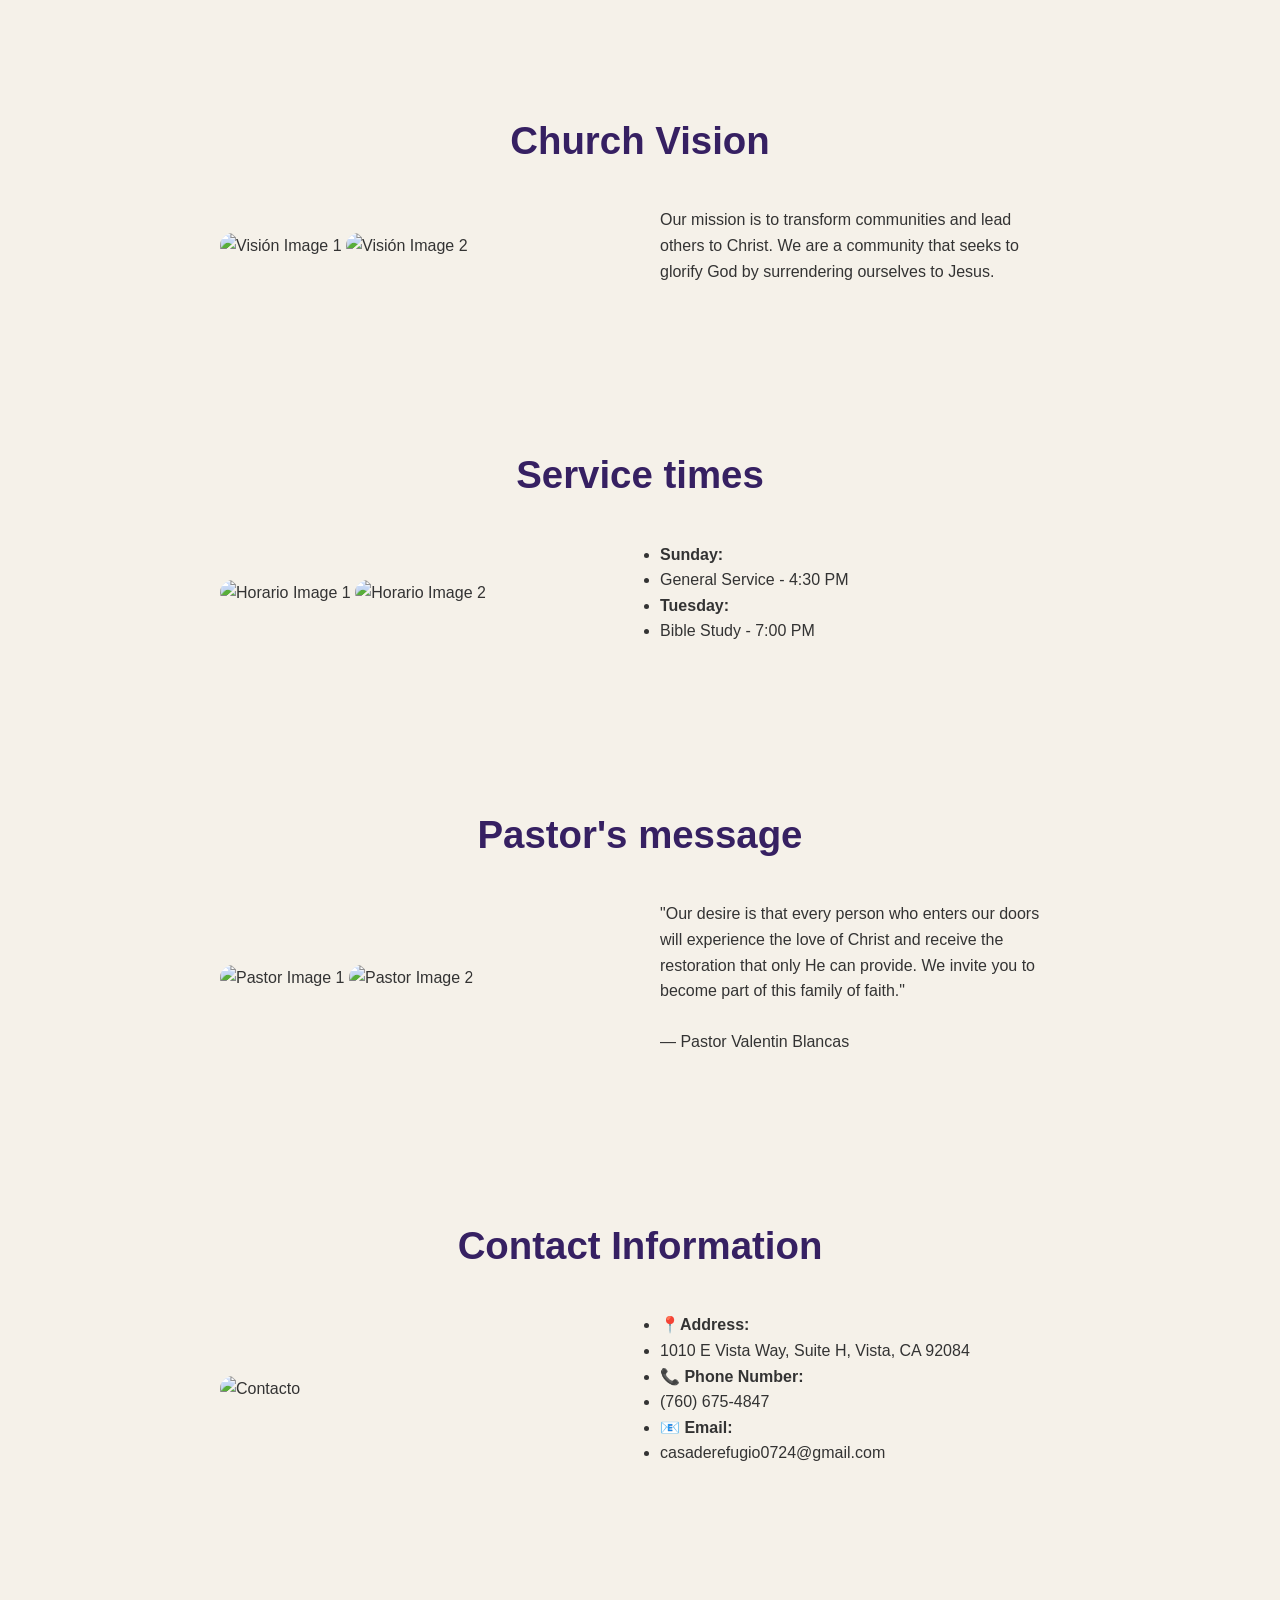
==== english1.html @ 4ed1f0a4 "Add files via upload" ====
<!DOCTYPE html>
<html lang="es">
<head>
  <meta charset="UTF-8" />
  <meta name="viewport" content="width=device-width, initial-scale=1" />
  <title>Galería – IDJ Casa de Refugio</title>
  <link rel="stylesheet" href="style.css">
  <link href="https://cdn.jsdelivr.net/npm/aos@2.3.4/dist/aos.css" rel="stylesheet" />
</head>

<script src="https://cdn.jsdelivr.net/npm/aos@2.3.4/dist/aos.js"></script>
<script>
  AOS.init({
    duration: 900,
    easing: 'ease-in-out',
    once: true,
    mirror: false
  });
</script>

<body>

<div id="headeren"></div>


<main>
  <section data-aos="fade-up" data-aos-delay="100">
    <h2 id="vision-title">Church Vision</h2>
    <div class="split">
      <div class="image-column">
        <img src="https://i.postimg.cc/1XV1PPK2/IMG-2987.jpg" alt="Visión Image 1" />
        <img src="https://i.postimg.cc/d1thD9jK/IMG-3439.jpg" alt="Visión Image 2" />
      </div>
      <div class="text-column">
        <p id="vision-text">Our mission is to transform communities and lead others to Christ. We are a community that seeks to glorify God by surrendering ourselves to Jesus.</p>
      </div>
    </div>
  </section>

  <section data-aos="fade-up" data-aos-delay="200" class="reverse">
    <h2 id="schedule-title">Service times</h2>
    <div class="split">
      <div class="image-column">
        <img src="https://i.postimg.cc/CKvcRcpG/IMG-2541.jpg" alt="Horario Image 1" />
        <img src="https://i.postimg.cc/LsSYFSq5/IMG-3734.jpg" alt="Horario Image 2" />
      </div>
      <div class="text-column">
        <ul id="schedule-list">
          <li><strong>Sunday:</strong></li>
          <li>General Service - 4:30 PM</li>
          <li><strong>Tuesday:</strong></li> 
          <li>Bible Study - 7:00 PM</li>
        </ul>
      </div>
    </div>
  </section>

  <section data-aos="fade-up" data-aos-delay="300">
    <h2 id="pastor-message-title">Pastor's message</h2>
    <div class="split">
      <div class="image-column">
        <img src="https://i.postimg.cc/hPJ79pWD/IMG-3863.jpg" alt="Pastor Image 1" />
        <img src="https://i.postimg.cc/FKxf96cZ/IMG-3716.jpg" alt="Pastor Image 2" />
      </div>
      <div class="text-column">
        <p id="pastor-message-text">"Our desire is that every person who enters our doors will experience the love of Christ and receive the restoration that only He can provide. We invite you to become part of this family of faith."<br /><br /> — Pastor Valentin Blancas</p>
      </div>
    </div>
  </section>

  <section data-aos="fade-up" data-aos-delay="400" class="reverse">
    <h2 id="contact-title">Contact Information</h2>
    <div class="split">
      <div class="image-column">
        <img src="https://i.postimg.cc/MTnXwpY7/IMG-3216.jpg" alt="Contacto" />
      </div>
      <div class="text-column">
        <ul id="contact-list">
          <li><strong>📍Address:</strong></li>
          <li>1010 E Vista Way, Suite H, Vista, CA 92084</li>
          <li><strong>📞 Phone Number:</strong></li>
          <li>(760) 675-4847</li>
          <li><strong>📧 Email:</strong></li> 
          <li>casaderefugio0724@gmail.com</li>
        </ul>
      </div>
    </div>
    <iframe
      src="https://www.google.com/maps/embed?pb=!1m18!1m12!1m3!1d6676.096880989939!2d-117
      .2319339254702!3d33.212826273484524!2m3!1f0!2f0!3f0!3m2!1i1024!2i768!4f13.
      1!3m3!1m2!1s0x80dc768ef7f9b06d%3A0xd829d2dce19a35a7!2s1010%20E%20Vista%20Way%2C%20Vista%2C%20CA%2092084!5e0!3m2!1sen!2sus!4v1759000448312!5m2!1sen!2sus"
      loading="lazy"
      allowfullscreen
      referrerpolicy="no-referrer-when-downgrade"
    ></iframe>
  </section>
</main>

<div id="footeren"></div>

  

<script src="script.js"></script>
</body>

</html>
---- style.css ----
* {
  box-sizing: border-box;
}

/* Reset and base */
* {
  box-sizing: border-box;
  margin: 0;
  padding: 0;
}

body {
  font-family: 'Segoe UI', Tahoma, Geneva, Verdana, sans-serif;
  background: #F5F1E9;
  color: #333;
  line-height: 1.6;
  min-height: 100vh;
  display: flex;
  flex-direction: column;
  justify-content: space-between;
}

a {
  color: inherit;
  text-decoration: none;
}

/* NAVIGATION */
nav {
  background: #4B3B2B;
  padding: 5px 30px;
  display: flex;
  align-items: center;
  justify-content: space-between;
  position: sticky;
  top: 0;
  z-index: 100;
  box-shadow: 0 3px 5px rgba(0, 0, 0, 0.1);
}

nav img {
  height: 70px;
  user-select: none;
}

.nav-right {
  display: flex;
  align-items: center;
  gap: 15px;
}

.live-btn {
  background-color: #e03e3e;
  color: white;
  font-weight: 600;
  font-size: 16px;
  border: none;
  border-radius: 6px;
  padding: 12px 20px;
  cursor: pointer;
  transition: background-color 0.3s ease;
  user-select: none;
  margin-left: 20px;
}

.live-btn:hover {
  background-color: #b82b2b;
}

/* Dropdown Menu */
.dropdown {
  position: relative;
}

.dropbtn {
  background-color: #4B3B2B;
  color: white;
  padding: 20px 30px;
  font-size: 20px;
  border: none;
  cursor: pointer;
  font-weight: bold;
  border-radius: 8px;
  transition: background-color 0.3s ease;
}

.dropbtn:hover {
  background-color: #4B3B2B;
}

.dropdown-content {
  max-height: 0;
  opacity: 0;
  overflow: hidden;
  pointer-events: none;
  transition: max-height 0.4s ease, opacity 0.4s ease;
  background-color: #4B3B2B;
  position: absolute;
  right: 0;
  top: 40px;
  min-width: 240px;
  border-radius: 5px;
  z-index: 1000;
}

.dropdown-content.show {
  max-height: 500px;
  opacity: 1;
  pointer-events: auto;
}

.dropdown-content a,
.dropdown-content .lang-btn {
  color: white;
  padding: 14px 20px;
  display: block;
  background: none;
  text-align: left;
  border: none;
  font-size: 16px;
  cursor: pointer;
}

.dropdown-content a:hover,
.dropdown-content .lang-btn:hover {
  background-color: #4B3B2B;
}

/* HEADER */
header {
  background: url('https://i.postimg.cc/JhPBMXVL/IMG-2586.jpg') center center / cover no-repeat;
  color: white;
  text-align: center;
  padding: 60px 40px;
  position: relative;
}

header::before {
  content: "";
  position: absolute;
  top: 0;
  left: 0;
  width: 100%;
  height: 100%;
  background-color: rgba(0, 0, 0, 0.5);
  z-index: 0;
}

header h1,
header p {
  position: relative;
  z-index: 1;
}

/* MAIN */
main {
  max-width: 900px;
  margin: 60px auto 80px;
  width: 90%;
}

section {
  padding: 50px 30px;
  margin-bottom: 60px;
  overflow: visible;
}

h2 {
  font-weight: 600;
  font-size: 2.4rem;
  margin-bottom: 36px;
  color: #362062;
  text-align: center;
}

/* Split layout */
.split {
  display: flex;
  gap: 40px;
  align-items: center;
  flex-wrap: wrap;
  justify-content: center;
}

.split.reverse {
  flex-direction: row-reverse;
}

.image-column,
.text-column {
  flex: 1 1 280px;
  min-width: 280px;
}

.image-column img {
  width: 100%;
  border-radius: 16px;
  transition: transform 0.3s ease;
}

.image-column img:hover {
  transform: scale(1.04) translateY(-6px);
  box-shadow: 0 14px 30px rgba(0, 0, 0, 0.15);
  z-index: 10;
}

/* CONTACT IFRAME */
iframe {
  border-radius: 12px;
  border: none;
  width: 100%;
  height: 300px;
}

.section {
  max-width: 1200px;
  margin: auto;
  padding: 40px 20px;
  text-align: center;
}

/* FOOTER */
footer {
  background: #4B3B2B;
  color: white;
  text-align: center;
  padding: 40px 20px;
  font-size: 14px;
}

footer p {
  margin-bottom: 16px;
}

footer a {
  color: white;
  text-decoration: underline;
  margin: 0 10px;
  font-weight: 500;
}

.social-icons a {
  display: inline-block;
  margin: 0 12px;
  filter: invert(1);
  transition: filter 0.3s ease;
}

.social-icons a:hover {
  filter: invert(0.7) sepia(0.3);
}

.social-icons img {
  width: 28px;
  height: 28px;
}

/* Responsive nav dropdown for mobile */
@media (max-width: 760px) {
  nav {
    padding: 15px 20px;
  }

  .nav-right {
    gap: 10px;
  }

  .dropbtn {
    padding: 10px 18px;
    font-size: 16px;
  }

  .dropdown-content {
    min-width: 180px;
  }

  main {
    margin: 40px auto 60px;
    width: 95%;
  }

  .split {
    flex-direction: column !important;
  }
}

/* Popup styles */
    #popupOverlay {
      display: none; /* Hidden by default */
      position: fixed;
      top: 0; left: 0;
      width: 100vw;
      height: 100vh;
      background-color: rgba(0,0,0,0.6);
      z-index: 1100;
      justify-content: center;
      align-items: center;
    }

    #popupContent {
      position: relative;
      background: white;
      border-radius: 12px;
      max-width: 90vw;
      max-height: 90vh;
      box-shadow: 0 8px 20px rgba(0,0,0,0.5);
      overflow: hidden;
    }

    #popupContent img {
      display: block;
      max-width: 100%;
      max-height: 80vh;
      border-radius: 12px;
      user-select: none;
    }

    #popupCloseBtn {
      position: absolute;
      top: 8px;
      right: 12px;
      font-size: 28px;
      font-weight: bold;
      color: #333;
      cursor: pointer;
      background: transparent;
      border: none;
      user-select: none;
      line-height: 1;
    }

    #popupCloseBtn:hover {
      color: #e03e3e;
    }

    /* MOBILE-FRIENDLY IMAGES & LAYOUT FIX */
@media (max-width: 768px) {
  .image-column img {
    width: 100%;
    height: auto;
    max-width: 100%;
    display: block;
    margin: 0 auto;
  }

  .split {
    flex-direction: column !important;
    gap: 20px;
  }

  header {
    padding: 40px 20px;
    background-position: center top;
  }

  section {
    padding: 30px 15px;
  }

  h2 {
    font-size: 1.8rem;
  }
}



/* Ensure full-page elements don't cause overflow */
* {
  box-sizing: border-box;
}

body {
  margin: 0;
  padding: 0;
  overflow-x: hidden;
  font-family: sans-serif;
}

/* Make sure the section fits on small screens */
.section {
  padding: 1rem;
  max-width: 100%;
}

/* Header styles */
header {
  text-align: center;
  padding: 1rem;
  background-color: #f0f0f0;
}

header h1 {
  font-size: 1.5rem;
  margin: 0;
}


/* Responsive image styles */
.gallery img {
  width: 100%;
  height: auto;
  border-radius: 6px;
  display: block;
  object-fit: cover;
}

.event-gallery {
  display: grid;
  grid-template-columns: repeat(auto-fit, minmax(120px, 1fr));
  gap: 10px;
  max-width: 100%;
  padding: 0;
  margin: 0 auto;
}

.event-gallery img {
  width: 100%;
  height: auto;
  border-radius: 6px;
  display: block;
  object-fit: cover;
}


/* Lightbox container */
.lightbox {
  display: none;
  position: fixed;
  z-index: 999;
  top: 0; left: 0;
  width: 100%;
  height: 100%;
  background-color: rgba(0,0,0,0.8);
  justify-content: center;
  align-items: center;
}

/* The full-size image */
.lightbox-img {
  max-width: 90%;
  max-height: 90%;
  border-radius: 10px;
  box-shadow: 0 0 10px #fff;
}

/* Close button */
.lightbox-close {
  position: absolute;
  top: 20px;
  right: 30px;
  font-size: 2rem;
  color: white;
  cursor: pointer;
  z-index: 1000;
}

.gallery {
  display: grid;
  grid-template-columns: repeat(auto-fit, minmax(250px, 1fr));
  gap: 20px;
  max-width: 1200px;
  margin: 0 auto;
  padding: 20px;
}
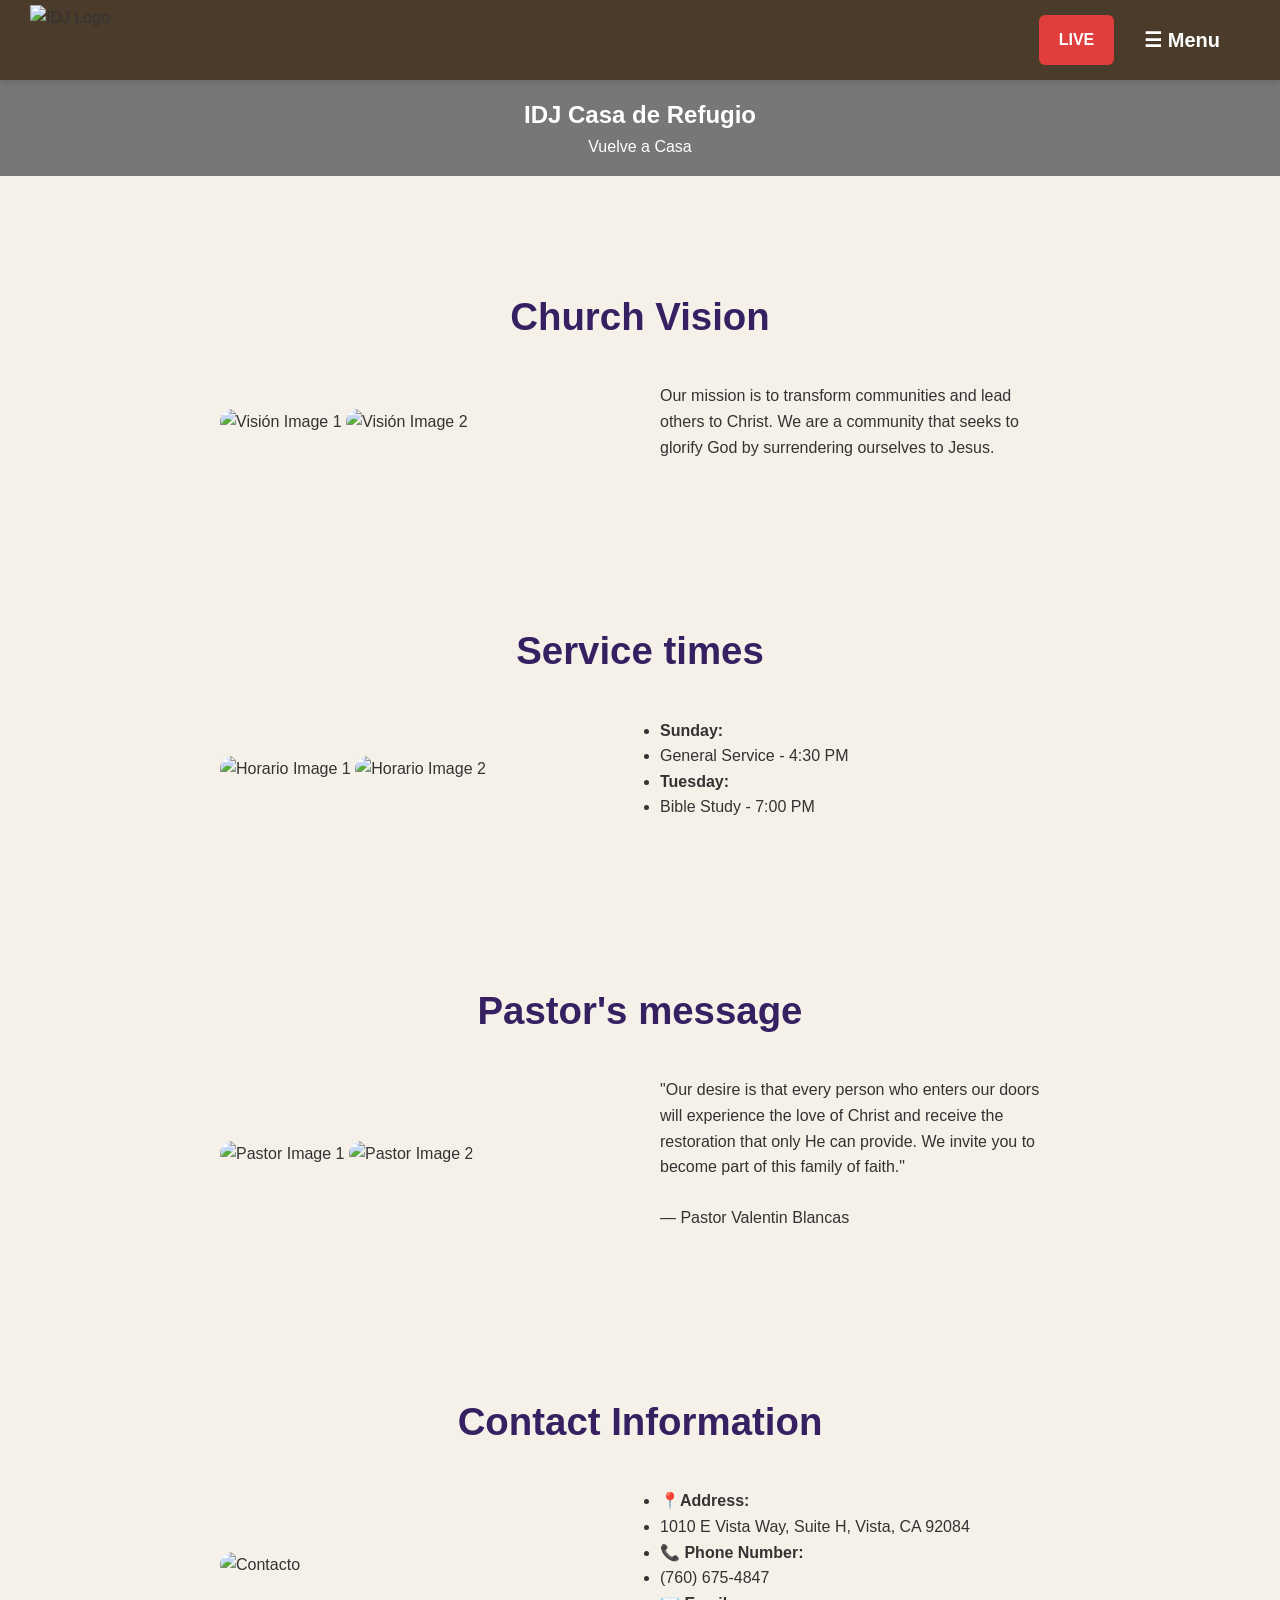
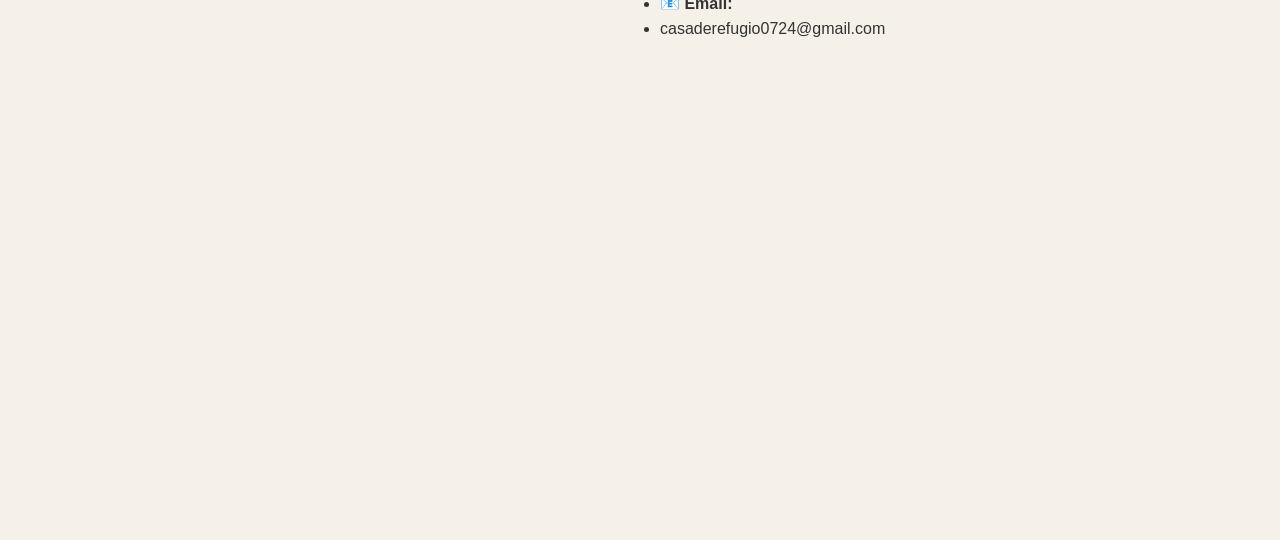
==== commit 6e610e08: "Update english1.html" ====
--- a/english1.html
+++ b/english1.html
@@ -20,7 +20,7 @@
 
 <body>
 
-<div id="headeren"></div>
+<div id="header"></div>
 
 
 <main>
@@ -103,4 +103,5 @@
 <script src="script.js"></script>
 </body>
 
-</html>+
+</html>
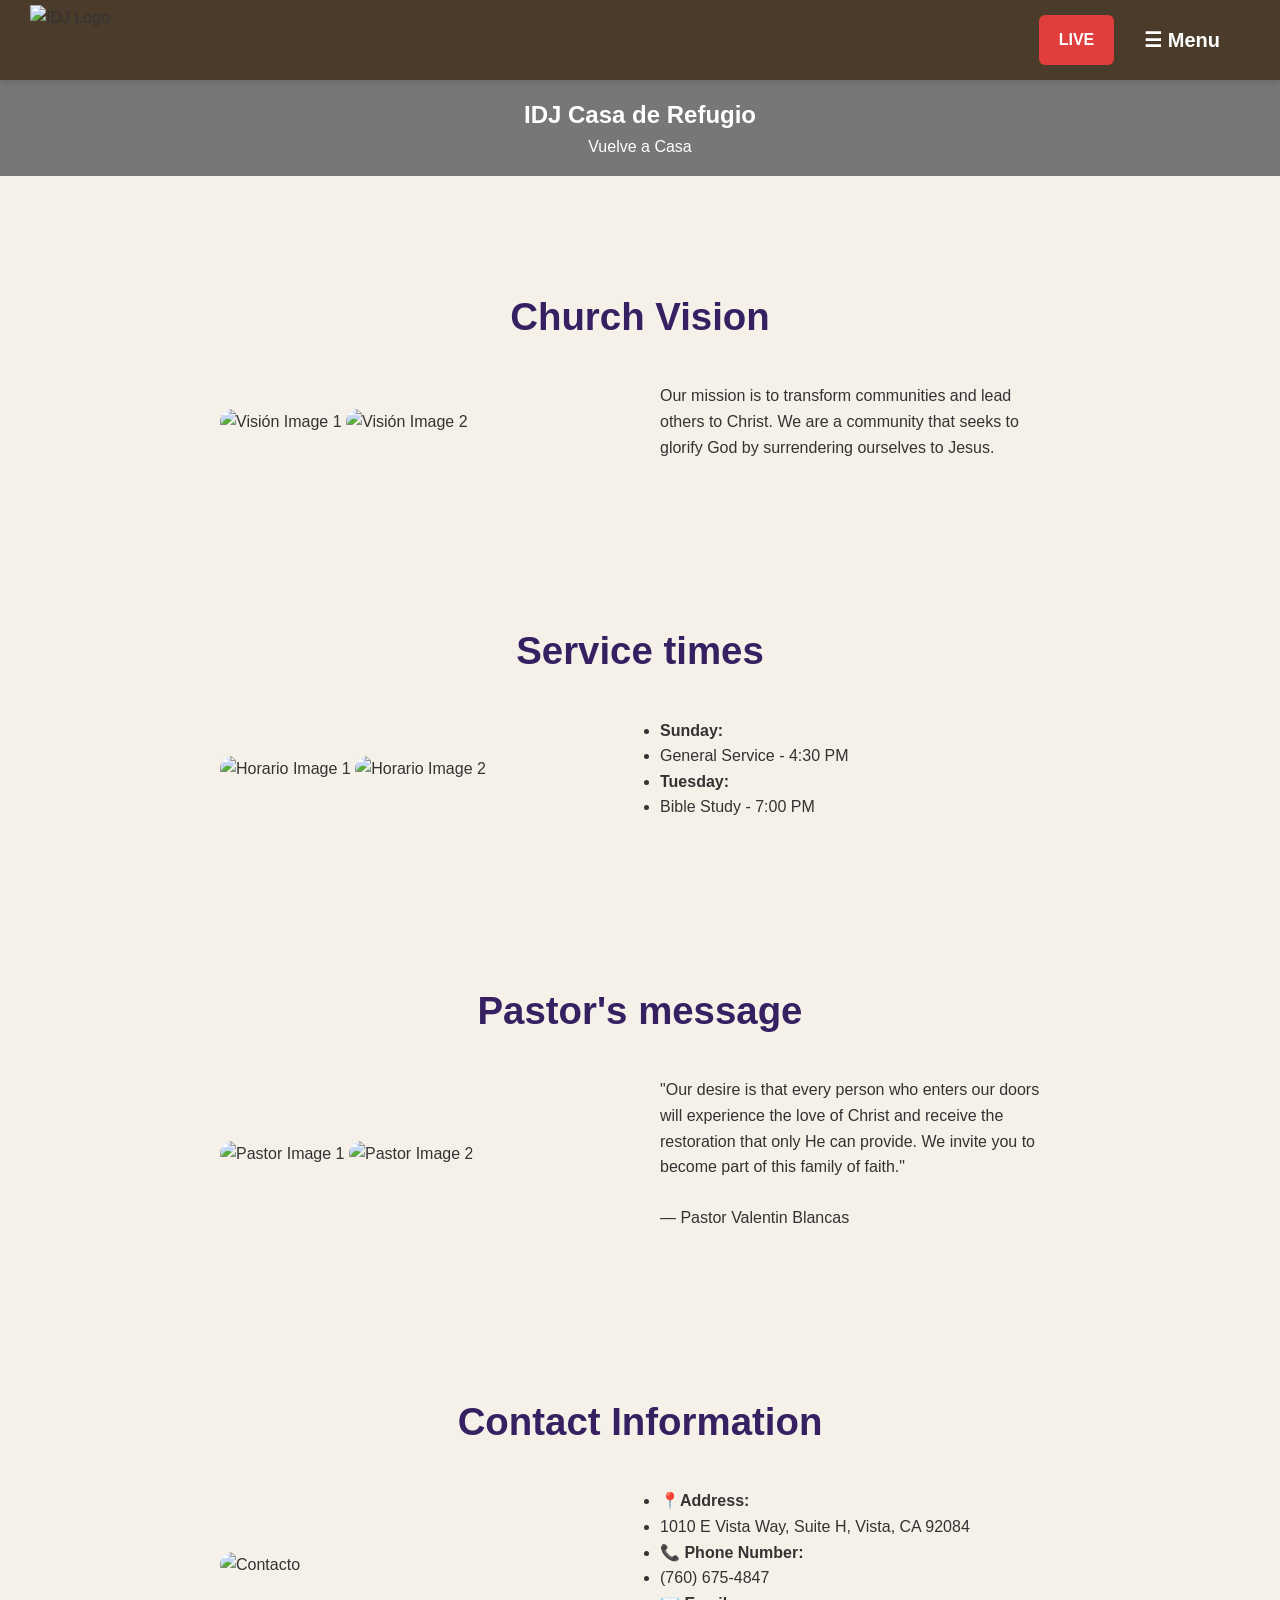
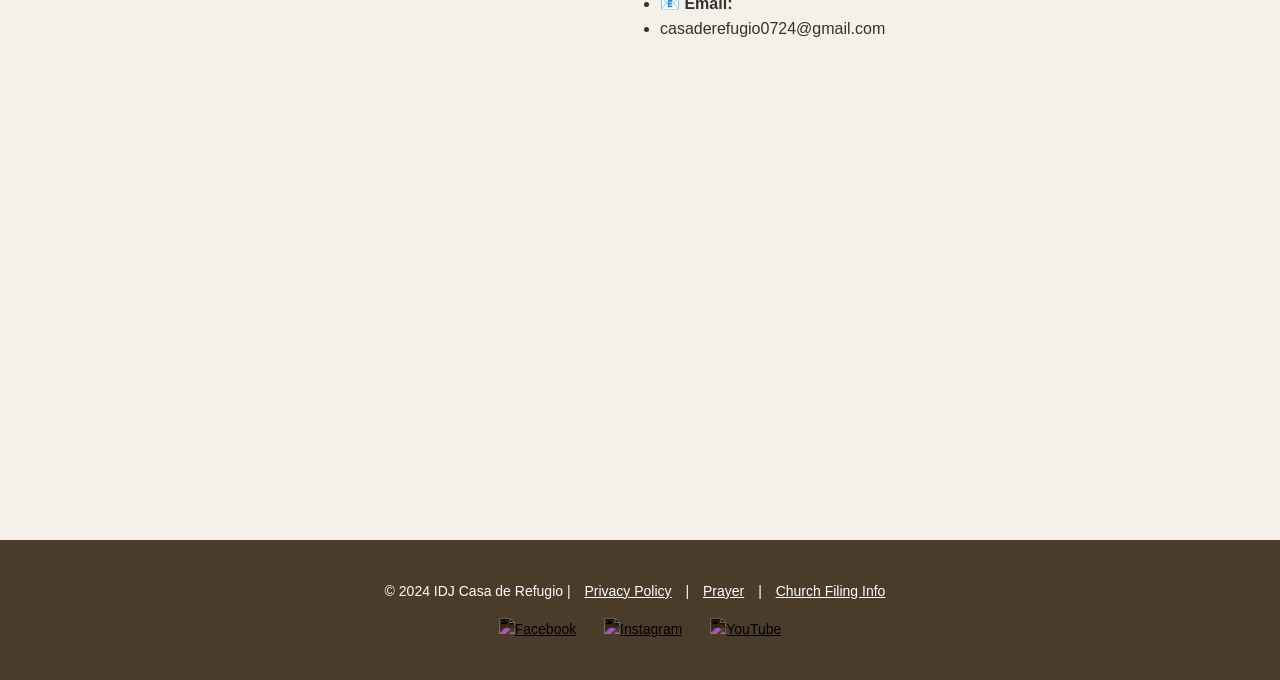
==== commit de0c1229: "Update english1.html" ====
--- a/english1.html
+++ b/english1.html
@@ -20,7 +20,7 @@
 
 <body>
 
-<div id="header"></div>
+<div id="headeren"></div>
 
 
 <main>
@@ -105,3 +105,4 @@
 
 
 </html>
+
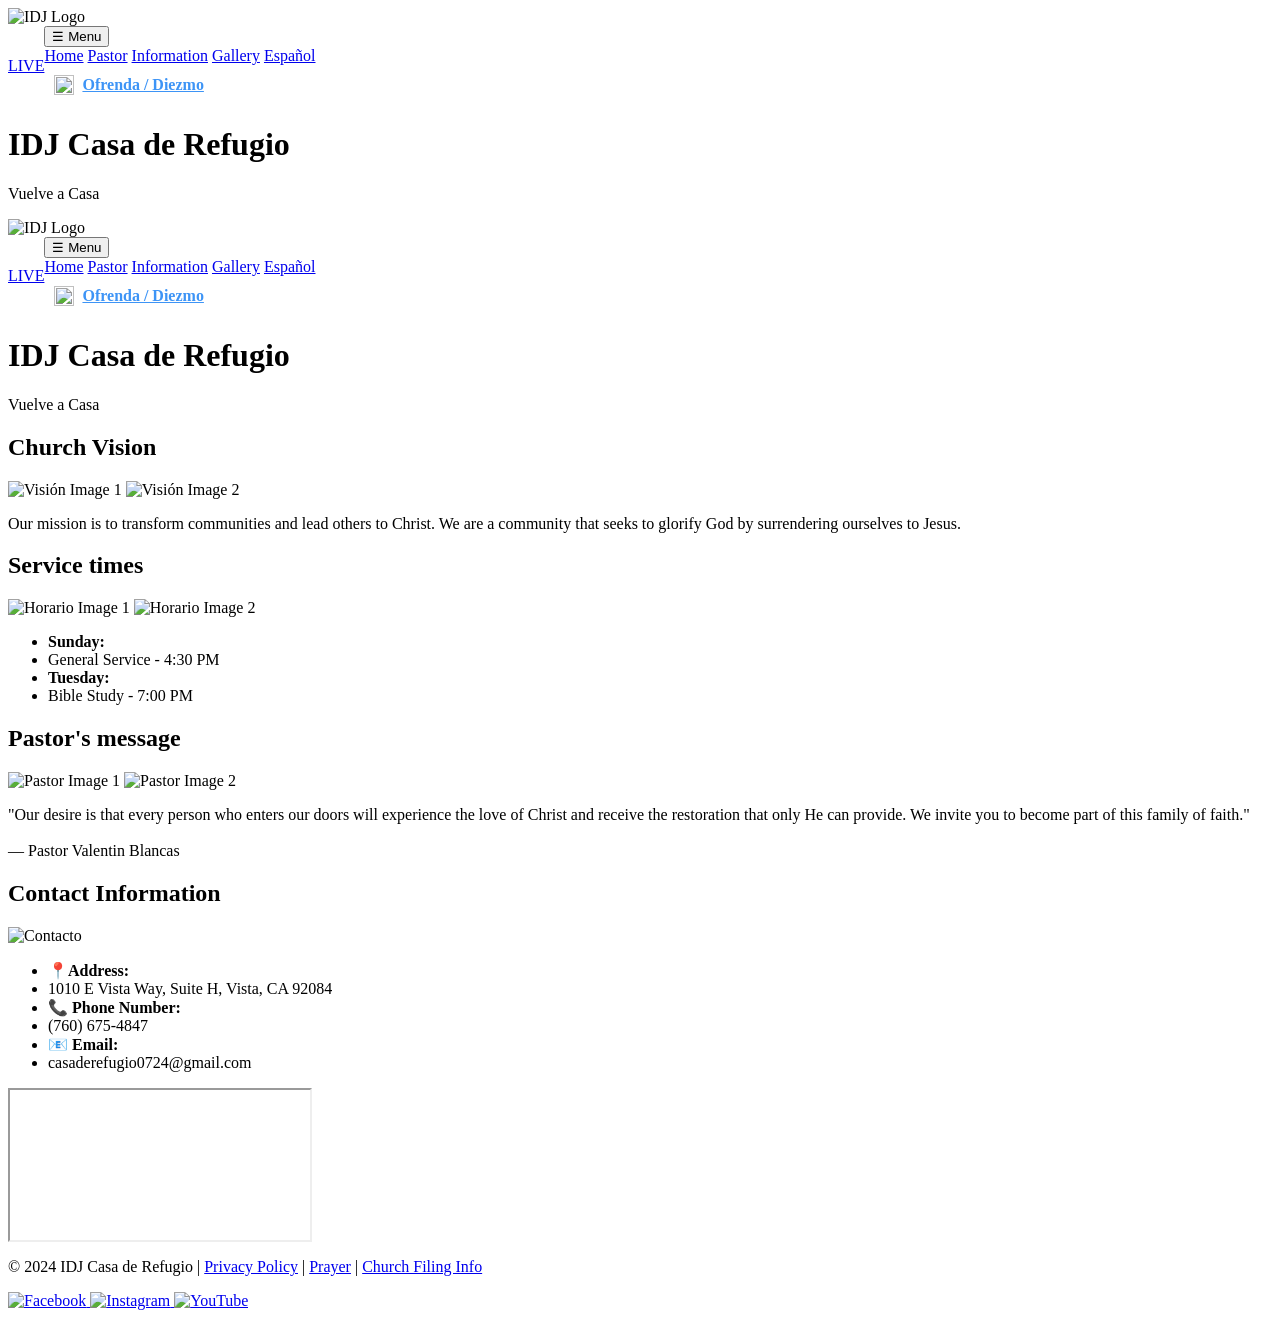
==== commit a94ef36d: "Update english1.html" ====
--- a/english1.html
+++ b/english1.html
@@ -1,12 +1,27 @@
-<!DOCTYPE html>
-<html lang="es">
-<head>
-  <meta charset="UTF-8" />
-  <meta name="viewport" content="width=device-width, initial-scale=1" />
-  <title>Galería – IDJ Casa de Refugio</title>
-  <link rel="stylesheet" href="style.css">
-  <link href="https://cdn.jsdelivr.net/npm/aos@2.3.4/dist/aos.css" rel="stylesheet" />
-</head>
+<nav>
+    <img src="https://i.postimg.cc/43KB5mDX/idjcdr-logo-transparency-white.png" alt="IDJ Logo" />
+    <div style="display: flex; align-items: center;">
+      <a href="vivo.html" class="live-btn">LIVE</a>
+      <div class="dropdown" id="menuDropdownContainer" style="position: relative;">
+        <button id="menuButton" class="dropbtn" aria-haspopup="true" aria-expanded="false" type="button">☰ Menu</button>
+        <div id="menuDropdown" class="dropdown-content">
+          <a href="english1.html" id="nav-welcome">Home</a>
+          <a href="pastoren.html" id="nav-pastor">Pastor</a>
+          <a href="infoen.html" id="nav-contact">Information</a>
+          <a href="galeria.html" id="nav-gallery">Gallery</a>
+          <a href="index.html" id="nav-gallery">Español</a>
+          <a href="https://venmo.com/u/Valentin-Blancas" id="nav-offering" target="_blank" style="display: flex; align-items: center; gap: 8px; padding: 10px; color: #3d94f6; font-weight: bold;">
+            <img src="https://cdn.iconscout.com/icon/free/png-256/venmo-2-569346.png" alt="Venmo" style="height: 20px;"> Ofrenda / Diezmo
+          </a>
+        </div>
+      </div>
+    </div>
+  </nav>
+
+<header>
+    <h1>IDJ Casa de Refugio</h1>
+    <p id="slogan">Vuelve a Casa</p>
+  </header>
 
 <script src="https://cdn.jsdelivr.net/npm/aos@2.3.4/dist/aos.js"></script>
 <script>
@@ -106,3 +121,4 @@
 
 </html>
 
+
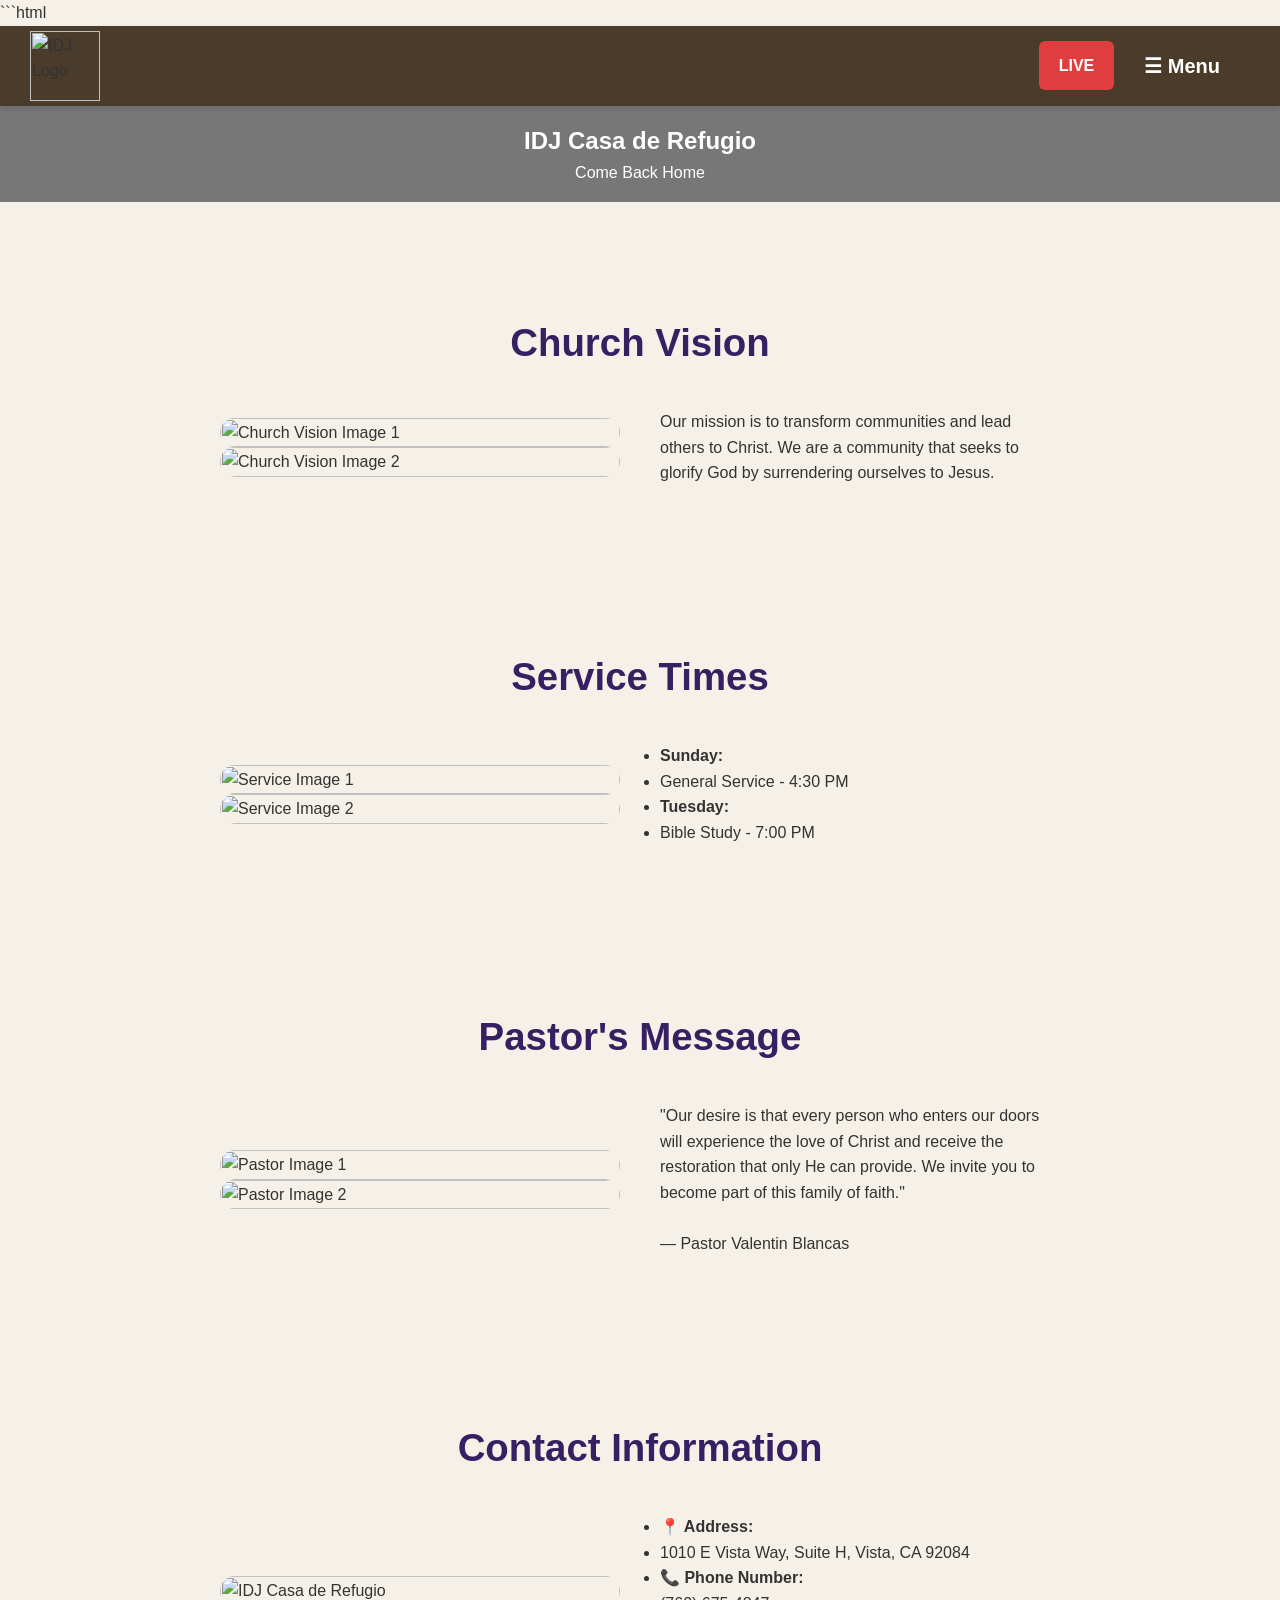
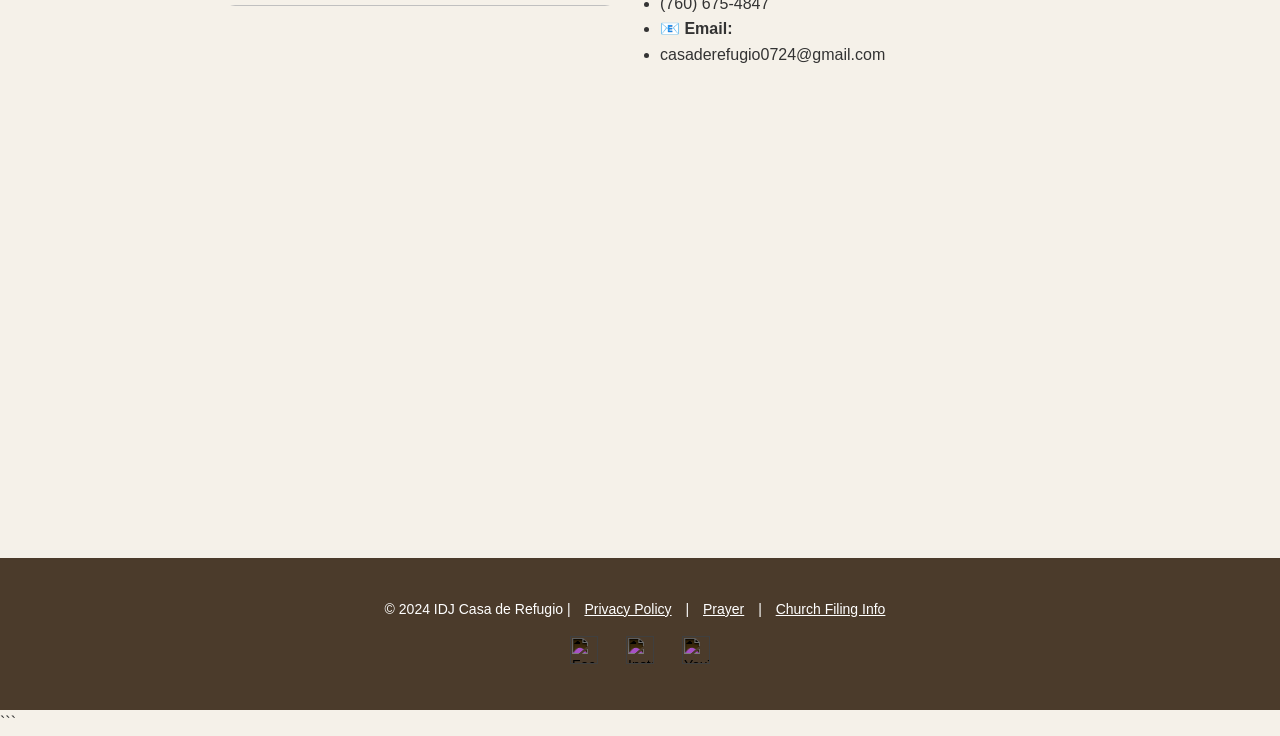
==== commit 1943be92: "Update english1.html" ====
--- a/english1.html
+++ b/english1.html
@@ -1,124 +1,325 @@
-<nav>
-    <img src="https://i.postimg.cc/43KB5mDX/idjcdr-logo-transparency-white.png" alt="IDJ Logo" />
+```html
+<!DOCTYPE html>
+<html lang="en">
+<head>
+  <meta charset="UTF-8" />
+  <meta name="viewport" content="width=device-width, initial-scale=1" />
+
+  <title>IDJ Casa de Refugio</title>
+
+  <link rel="stylesheet" href="style.css" />
+  <link
+    href="https://cdn.jsdelivr.net/npm/aos@2.3.4/dist/aos.css"
+    rel="stylesheet"
+  />
+</head>
+
+<body>
+
+  <nav>
+    <img
+      src="https://i.postimg.cc/43KB5mDX/idjcdr-logo-transparency-white.png"
+      alt="IDJ Logo"
+    />
+
     <div style="display: flex; align-items: center;">
       <a href="vivo.html" class="live-btn">LIVE</a>
-      <div class="dropdown" id="menuDropdownContainer" style="position: relative;">
-        <button id="menuButton" class="dropbtn" aria-haspopup="true" aria-expanded="false" type="button">☰ Menu</button>
+
+      <div
+        class="dropdown"
+        id="menuDropdownContainer"
+        style="position: relative;"
+      >
+        <button
+          id="menuButton"
+          class="dropbtn"
+          aria-haspopup="true"
+          aria-expanded="false"
+          type="button"
+        >
+          ☰ Menu
+        </button>
+
         <div id="menuDropdown" class="dropdown-content">
-          <a href="english1.html" id="nav-welcome">Home</a>
-          <a href="pastoren.html" id="nav-pastor">Pastor</a>
-          <a href="infoen.html" id="nav-contact">Information</a>
-          <a href="galeria.html" id="nav-gallery">Gallery</a>
-          <a href="index.html" id="nav-gallery">Español</a>
-          <a href="https://venmo.com/u/Valentin-Blancas" id="nav-offering" target="_blank" style="display: flex; align-items: center; gap: 8px; padding: 10px; color: #3d94f6; font-weight: bold;">
-            <img src="https://cdn.iconscout.com/icon/free/png-256/venmo-2-569346.png" alt="Venmo" style="height: 20px;"> Ofrenda / Diezmo
-          </a>
+
+          <a href="english1.html" id="nav-welcome">
+            Home
+          </a>
+
+          <a href="pastoren.html" id="nav-pastor">
+            Pastor
+          </a>
+
+          <a href="infoen.html" id="nav-contact">
+            Information
+          </a>
+
+          <a href="galeria.html" id="nav-gallery">
+            Gallery
+          </a>
+
+          <a href="index.html" id="nav-language">
+            Español
+          </a>
+
+          <a
+            href="https://venmo.com/u/Valentin-Blancas"
+            id="nav-offering"
+            target="_blank"
+            rel="noopener noreferrer"
+            style="
+              display: flex;
+              align-items: center;
+              gap: 8px;
+              padding: 10px;
+              color: #3d94f6;
+              font-weight: bold;
+            "
+          >
+            <img
+              src="https://cdn.iconscout.com/icon/free/png-256/venmo-2-569346.png"
+              alt="Venmo"
+              style="height: 20px;"
+            />
+            Offering / Tithe
+          </a>
+
         </div>
       </div>
     </div>
   </nav>
 
-<header>
+  <header>
     <h1>IDJ Casa de Refugio</h1>
-    <p id="slogan">Vuelve a Casa</p>
+    <p id="slogan">Come Back Home</p>
   </header>
 
-<script src="https://cdn.jsdelivr.net/npm/aos@2.3.4/dist/aos.js"></script>
-<script>
-  AOS.init({
-    duration: 900,
-    easing: 'ease-in-out',
-    once: true,
-    mirror: false
-  });
-</script>
-
-<body>
-
-<div id="headeren"></div>
-
-
-<main>
-  <section data-aos="fade-up" data-aos-delay="100">
-    <h2 id="vision-title">Church Vision</h2>
-    <div class="split">
-      <div class="image-column">
-        <img src="https://i.postimg.cc/1XV1PPK2/IMG-2987.jpg" alt="Visión Image 1" />
-        <img src="https://i.postimg.cc/d1thD9jK/IMG-3439.jpg" alt="Visión Image 2" />
-      </div>
-      <div class="text-column">
-        <p id="vision-text">Our mission is to transform communities and lead others to Christ. We are a community that seeks to glorify God by surrendering ourselves to Jesus.</p>
-      </div>
-    </div>
-  </section>
-
-  <section data-aos="fade-up" data-aos-delay="200" class="reverse">
-    <h2 id="schedule-title">Service times</h2>
-    <div class="split">
-      <div class="image-column">
-        <img src="https://i.postimg.cc/CKvcRcpG/IMG-2541.jpg" alt="Horario Image 1" />
-        <img src="https://i.postimg.cc/LsSYFSq5/IMG-3734.jpg" alt="Horario Image 2" />
-      </div>
-      <div class="text-column">
-        <ul id="schedule-list">
-          <li><strong>Sunday:</strong></li>
-          <li>General Service - 4:30 PM</li>
-          <li><strong>Tuesday:</strong></li> 
-          <li>Bible Study - 7:00 PM</li>
-        </ul>
-      </div>
-    </div>
-  </section>
-
-  <section data-aos="fade-up" data-aos-delay="300">
-    <h2 id="pastor-message-title">Pastor's message</h2>
-    <div class="split">
-      <div class="image-column">
-        <img src="https://i.postimg.cc/hPJ79pWD/IMG-3863.jpg" alt="Pastor Image 1" />
-        <img src="https://i.postimg.cc/FKxf96cZ/IMG-3716.jpg" alt="Pastor Image 2" />
-      </div>
-      <div class="text-column">
-        <p id="pastor-message-text">"Our desire is that every person who enters our doors will experience the love of Christ and receive the restoration that only He can provide. We invite you to become part of this family of faith."<br /><br /> — Pastor Valentin Blancas</p>
-      </div>
-    </div>
-  </section>
-
-  <section data-aos="fade-up" data-aos-delay="400" class="reverse">
-    <h2 id="contact-title">Contact Information</h2>
-    <div class="split">
-      <div class="image-column">
-        <img src="https://i.postimg.cc/MTnXwpY7/IMG-3216.jpg" alt="Contacto" />
-      </div>
-      <div class="text-column">
-        <ul id="contact-list">
-          <li><strong>📍Address:</strong></li>
-          <li>1010 E Vista Way, Suite H, Vista, CA 92084</li>
-          <li><strong>📞 Phone Number:</strong></li>
-          <li>(760) 675-4847</li>
-          <li><strong>📧 Email:</strong></li> 
-          <li>casaderefugio0724@gmail.com</li>
-        </ul>
-      </div>
-    </div>
-    <iframe
-      src="https://www.google.com/maps/embed?pb=!1m18!1m12!1m3!1d6676.096880989939!2d-117
-      .2319339254702!3d33.212826273484524!2m3!1f0!2f0!3f0!3m2!1i1024!2i768!4f13.
-      1!3m3!1m2!1s0x80dc768ef7f9b06d%3A0xd829d2dce19a35a7!2s1010%20E%20Vista%20Way%2C%20Vista%2C%20CA%2092084!5e0!3m2!1sen!2sus!4v1759000448312!5m2!1sen!2sus"
-      loading="lazy"
-      allowfullscreen
-      referrerpolicy="no-referrer-when-downgrade"
-    ></iframe>
-  </section>
-</main>
-
-<div id="footeren"></div>
-
-  
-
-<script src="script.js"></script>
+
+  <main>
+
+    <!-- Church Vision -->
+    <section data-aos="fade-up" data-aos-delay="100">
+
+      <h2 id="vision-title">
+        Church Vision
+      </h2>
+
+      <div class="split">
+
+        <div class="image-column">
+
+          <img
+            src="https://i.postimg.cc/1XV1PPK2/IMG-2987.jpg"
+            alt="Church Vision Image 1"
+          />
+
+          <img
+            src="https://i.postimg.cc/d1thD9jK/IMG-3439.jpg"
+            alt="Church Vision Image 2"
+          />
+
+        </div>
+
+        <div class="text-column">
+
+          <p id="vision-text">
+            Our mission is to transform communities and lead others to Christ.
+            We are a community that seeks to glorify God by surrendering
+            ourselves to Jesus.
+          </p>
+
+        </div>
+
+      </div>
+
+    </section>
+
+
+    <!-- Service Times -->
+    <section
+      data-aos="fade-up"
+      data-aos-delay="200"
+      class="reverse"
+    >
+
+      <h2 id="schedule-title">
+        Service Times
+      </h2>
+
+      <div class="split">
+
+        <div class="image-column">
+
+          <img
+            src="https://i.postimg.cc/CKvcRcpG/IMG-2541.jpg"
+            alt="Service Image 1"
+          />
+
+          <img
+            src="https://i.postimg.cc/LsSYFSq5/IMG-3734.jpg"
+            alt="Service Image 2"
+          />
+
+        </div>
+
+        <div class="text-column">
+
+          <ul id="schedule-list">
+
+            <li>
+              <strong>Sunday:</strong>
+            </li>
+
+            <li>
+              General Service - 4:30 PM
+            </li>
+
+            <li>
+              <strong>Tuesday:</strong>
+            </li>
+
+            <li>
+              Bible Study - 7:00 PM
+            </li>
+
+          </ul>
+
+        </div>
+
+      </div>
+
+    </section>
+
+
+    <!-- Pastor Message -->
+    <section data-aos="fade-up" data-aos-delay="300">
+
+      <h2 id="pastor-message-title">
+        Pastor's Message
+      </h2>
+
+      <div class="split">
+
+        <div class="image-column">
+
+          <img
+            src="https://i.postimg.cc/hPJ79pWD/IMG-3863.jpg"
+            alt="Pastor Image 1"
+          />
+
+          <img
+            src="https://i.postimg.cc/FKxf96cZ/IMG-3716.jpg"
+            alt="Pastor Image 2"
+          />
+
+        </div>
+
+        <div class="text-column">
+
+          <p id="pastor-message-text">
+            "Our desire is that every person who enters our doors will
+            experience the love of Christ and receive the restoration that
+            only He can provide. We invite you to become part of this family
+            of faith."
+
+            <br /><br />
+
+            — Pastor Valentin Blancas
+          </p>
+
+        </div>
+
+      </div>
+
+    </section>
+
+
+    <!-- Contact Information -->
+    <section
+      data-aos="fade-up"
+      data-aos-delay="400"
+      class="reverse"
+    >
+
+      <h2 id="contact-title">
+        Contact Information
+      </h2>
+
+      <div class="split">
+
+        <div class="image-column">
+
+          <img
+            src="https://i.postimg.cc/MTnXwpY7/IMG-3216.jpg"
+            alt="IDJ Casa de Refugio"
+          />
+
+        </div>
+
+        <div class="text-column">
+
+          <ul id="contact-list">
+
+            <li>
+              <strong>📍 Address:</strong>
+            </li>
+
+            <li>
+              1010 E Vista Way, Suite H, Vista, CA 92084
+            </li>
+
+            <li>
+              <strong>📞 Phone Number:</strong>
+            </li>
+
+            <li>
+              (760) 675-4847
+            </li>
+
+            <li>
+              <strong>📧 Email:</strong>
+            </li>
+
+            <li>
+              casaderefugio0724@gmail.com
+            </li>
+
+          </ul>
+
+        </div>
+
+      </div>
+
+
+      <iframe
+        src="https://www.google.com/maps/embed?pb=!1m18!1m12!1m3!1d6676.096880989939!2d-117.2319339254702!3d33.212826273484524!2m3!1f0!2f0!3f0!3m2!1i1024!2i768!4f13.1!3m3!1m2!1s0x80dc768ef7f9b06d%3A0xd829d2dce19a35a7!2s1010%20E%20Vista%20Way%2C%20Vista%2C%20CA%2092084!5e0!3m2!1sen!2sus!4v1759000448312!5m2!1sen!2sus"
+        loading="lazy"
+        allowfullscreen
+        referrerpolicy="no-referrer-when-downgrade"
+        title="IDJ Casa de Refugio Location"
+      ></iframe>
+
+    </section>
+
+  </main>
+
+
+  <div id="footeren"></div>
+
+
+  <script src="https://cdn.jsdelivr.net/npm/aos@2.3.4/dist/aos.js"></script>
+
+  <script>
+    AOS.init({
+      duration: 900,
+      easing: "ease-in-out",
+      once: true,
+      mirror: false
+    });
+  </script>
+
+  <script src="script.js"></script>
+
 </body>
-
-
 </html>
-
-
+```
--- a/style.css
+++ b/style.css
@@ -0,0 +1,467 @@
+* {
+  box-sizing: border-box;
+}
+
+/* Reset and base */
+* {
+  box-sizing: border-box;
+  margin: 0;
+  padding: 0;
+}
+
+body {
+  font-family: 'Segoe UI', Tahoma, Geneva, Verdana, sans-serif;
+  background: #F5F1E9;
+  color: #333;
+  line-height: 1.6;
+  min-height: 100vh;
+  display: flex;
+  flex-direction: column;
+  justify-content: space-between;
+}
+
+a {
+  color: inherit;
+  text-decoration: none;
+}
+
+/* NAVIGATION */
+nav {
+  background: #4B3B2B;
+  padding: 5px 30px;
+  display: flex;
+  align-items: center;
+  justify-content: space-between;
+  position: sticky;
+  top: 0;
+  z-index: 100;
+  box-shadow: 0 3px 5px rgba(0, 0, 0, 0.1);
+}
+
+nav img {
+  height: 70px;
+  user-select: none;
+}
+
+.nav-right {
+  display: flex;
+  align-items: center;
+  gap: 15px;
+}
+
+.live-btn {
+  background-color: #e03e3e;
+  color: white;
+  font-weight: 600;
+  font-size: 16px;
+  border: none;
+  border-radius: 6px;
+  padding: 12px 20px;
+  cursor: pointer;
+  transition: background-color 0.3s ease;
+  user-select: none;
+  margin-left: 20px;
+}
+
+.live-btn:hover {
+  background-color: #b82b2b;
+}
+
+/* Dropdown Menu */
+.dropdown {
+  position: relative;
+}
+
+.dropbtn {
+  background-color: #4B3B2B;
+  color: white;
+  padding: 20px 30px;
+  font-size: 20px;
+  border: none;
+  cursor: pointer;
+  font-weight: bold;
+  border-radius: 8px;
+  transition: background-color 0.3s ease;
+}
+
+.dropbtn:hover {
+  background-color: #4B3B2B;
+}
+
+.dropdown-content {
+  max-height: 0;
+  opacity: 0;
+  overflow: hidden;
+  pointer-events: none;
+  transition: max-height 0.4s ease, opacity 0.4s ease;
+  background-color: #4B3B2B;
+  position: absolute;
+  right: 0;
+  top: 40px;
+  min-width: 240px;
+  border-radius: 5px;
+  z-index: 1000;
+}
+
+.dropdown-content.show {
+  max-height: 500px;
+  opacity: 1;
+  pointer-events: auto;
+}
+
+.dropdown-content a,
+.dropdown-content .lang-btn {
+  color: white;
+  padding: 14px 20px;
+  display: block;
+  background: none;
+  text-align: left;
+  border: none;
+  font-size: 16px;
+  cursor: pointer;
+}
+
+.dropdown-content a:hover,
+.dropdown-content .lang-btn:hover {
+  background-color: #4B3B2B;
+}
+
+/* HEADER */
+header {
+  background: url('https://i.postimg.cc/JhPBMXVL/IMG-2586.jpg') center center / cover no-repeat;
+  color: white;
+  text-align: center;
+  padding: 60px 40px;
+  position: relative;
+}
+
+header::before {
+  content: "";
+  position: absolute;
+  top: 0;
+  left: 0;
+  width: 100%;
+  height: 100%;
+  background-color: rgba(0, 0, 0, 0.5);
+  z-index: 0;
+}
+
+header h1,
+header p {
+  position: relative;
+  z-index: 1;
+}
+
+/* MAIN */
+main {
+  max-width: 900px;
+  margin: 60px auto 80px;
+  width: 90%;
+}
+
+section {
+  padding: 50px 30px;
+  margin-bottom: 60px;
+  overflow: visible;
+}
+
+h2 {
+  font-weight: 600;
+  font-size: 2.4rem;
+  margin-bottom: 36px;
+  color: #362062;
+  text-align: center;
+}
+
+/* Split layout */
+.split {
+  display: flex;
+  gap: 40px;
+  align-items: center;
+  flex-wrap: wrap;
+  justify-content: center;
+}
+
+.split.reverse {
+  flex-direction: row-reverse;
+}
+
+.image-column,
+.text-column {
+  flex: 1 1 280px;
+  min-width: 280px;
+}
+
+.image-column img {
+  width: 100%;
+  border-radius: 16px;
+  transition: transform 0.3s ease;
+}
+
+.image-column img:hover {
+  transform: scale(1.04) translateY(-6px);
+  box-shadow: 0 14px 30px rgba(0, 0, 0, 0.15);
+  z-index: 10;
+}
+
+/* CONTACT IFRAME */
+iframe {
+  border-radius: 12px;
+  border: none;
+  width: 100%;
+  height: 300px;
+}
+
+.section {
+  max-width: 1200px;
+  margin: auto;
+  padding: 40px 20px;
+  text-align: center;
+}
+
+/* FOOTER */
+footer {
+  background: #4B3B2B;
+  color: white;
+  text-align: center;
+  padding: 40px 20px;
+  font-size: 14px;
+}
+
+footer p {
+  margin-bottom: 16px;
+}
+
+footer a {
+  color: white;
+  text-decoration: underline;
+  margin: 0 10px;
+  font-weight: 500;
+}
+
+.social-icons a {
+  display: inline-block;
+  margin: 0 12px;
+  filter: invert(1);
+  transition: filter 0.3s ease;
+}
+
+.social-icons a:hover {
+  filter: invert(0.7) sepia(0.3);
+}
+
+.social-icons img {
+  width: 28px;
+  height: 28px;
+}
+
+/* Responsive nav dropdown for mobile */
+@media (max-width: 760px) {
+  nav {
+    padding: 15px 20px;
+  }
+
+  .nav-right {
+    gap: 10px;
+  }
+
+  .dropbtn {
+    padding: 10px 18px;
+    font-size: 16px;
+  }
+
+  .dropdown-content {
+    min-width: 180px;
+  }
+
+  main {
+    margin: 40px auto 60px;
+    width: 95%;
+  }
+
+  .split {
+    flex-direction: column !important;
+  }
+}
+
+/* Popup styles */
+    #popupOverlay {
+      display: none; /* Hidden by default */
+      position: fixed;
+      top: 0; left: 0;
+      width: 100vw;
+      height: 100vh;
+      background-color: rgba(0,0,0,0.6);
+      z-index: 1100;
+      justify-content: center;
+      align-items: center;
+    }
+
+    #popupContent {
+      position: relative;
+      background: white;
+      border-radius: 12px;
+      max-width: 90vw;
+      max-height: 90vh;
+      box-shadow: 0 8px 20px rgba(0,0,0,0.5);
+      overflow: hidden;
+    }
+
+    #popupContent img {
+      display: block;
+      max-width: 100%;
+      max-height: 80vh;
+      border-radius: 12px;
+      user-select: none;
+    }
+
+    #popupCloseBtn {
+      position: absolute;
+      top: 8px;
+      right: 12px;
+      font-size: 28px;
+      font-weight: bold;
+      color: #333;
+      cursor: pointer;
+      background: transparent;
+      border: none;
+      user-select: none;
+      line-height: 1;
+    }
+
+    #popupCloseBtn:hover {
+      color: #e03e3e;
+    }
+
+    /* MOBILE-FRIENDLY IMAGES & LAYOUT FIX */
+@media (max-width: 768px) {
+  .image-column img {
+    width: 100%;
+    height: auto;
+    max-width: 100%;
+    display: block;
+    margin: 0 auto;
+  }
+
+  .split {
+    flex-direction: column !important;
+    gap: 20px;
+  }
+
+  header {
+    padding: 40px 20px;
+    background-position: center top;
+  }
+
+  section {
+    padding: 30px 15px;
+  }
+
+  h2 {
+    font-size: 1.8rem;
+  }
+}
+
+
+
+/* Ensure full-page elements don't cause overflow */
+* {
+  box-sizing: border-box;
+}
+
+body {
+  margin: 0;
+  padding: 0;
+  overflow-x: hidden;
+  font-family: sans-serif;
+}
+
+/* Make sure the section fits on small screens */
+.section {
+  padding: 1rem;
+  max-width: 100%;
+}
+
+/* Header styles */
+header {
+  text-align: center;
+  padding: 1rem;
+  background-color: #f0f0f0;
+}
+
+header h1 {
+  font-size: 1.5rem;
+  margin: 0;
+}
+
+
+/* Responsive image styles */
+.gallery img {
+  width: 100%;
+  height: auto;
+  border-radius: 6px;
+  display: block;
+  object-fit: cover;
+}
+
+.event-gallery {
+  display: grid;
+  grid-template-columns: repeat(auto-fit, minmax(120px, 1fr));
+  gap: 10px;
+  max-width: 100%;
+  padding: 0;
+  margin: 0 auto;
+}
+
+.event-gallery img {
+  width: 100%;
+  height: auto;
+  border-radius: 6px;
+  display: block;
+  object-fit: cover;
+}
+
+
+/* Lightbox container */
+.lightbox {
+  display: none;
+  position: fixed;
+  z-index: 999;
+  top: 0; left: 0;
+  width: 100%;
+  height: 100%;
+  background-color: rgba(0,0,0,0.8);
+  justify-content: center;
+  align-items: center;
+}
+
+/* The full-size image */
+.lightbox-img {
+  max-width: 90%;
+  max-height: 90%;
+  border-radius: 10px;
+  box-shadow: 0 0 10px #fff;
+}
+
+/* Close button */
+.lightbox-close {
+  position: absolute;
+  top: 20px;
+  right: 30px;
+  font-size: 2rem;
+  color: white;
+  cursor: pointer;
+  z-index: 1000;
+}
+
+.gallery {
+  display: grid;
+  grid-template-columns: repeat(auto-fit, minmax(250px, 1fr));
+  gap: 20px;
+  max-width: 1200px;
+  margin: 0 auto;
+  padding: 20px;
+}
+
+
+
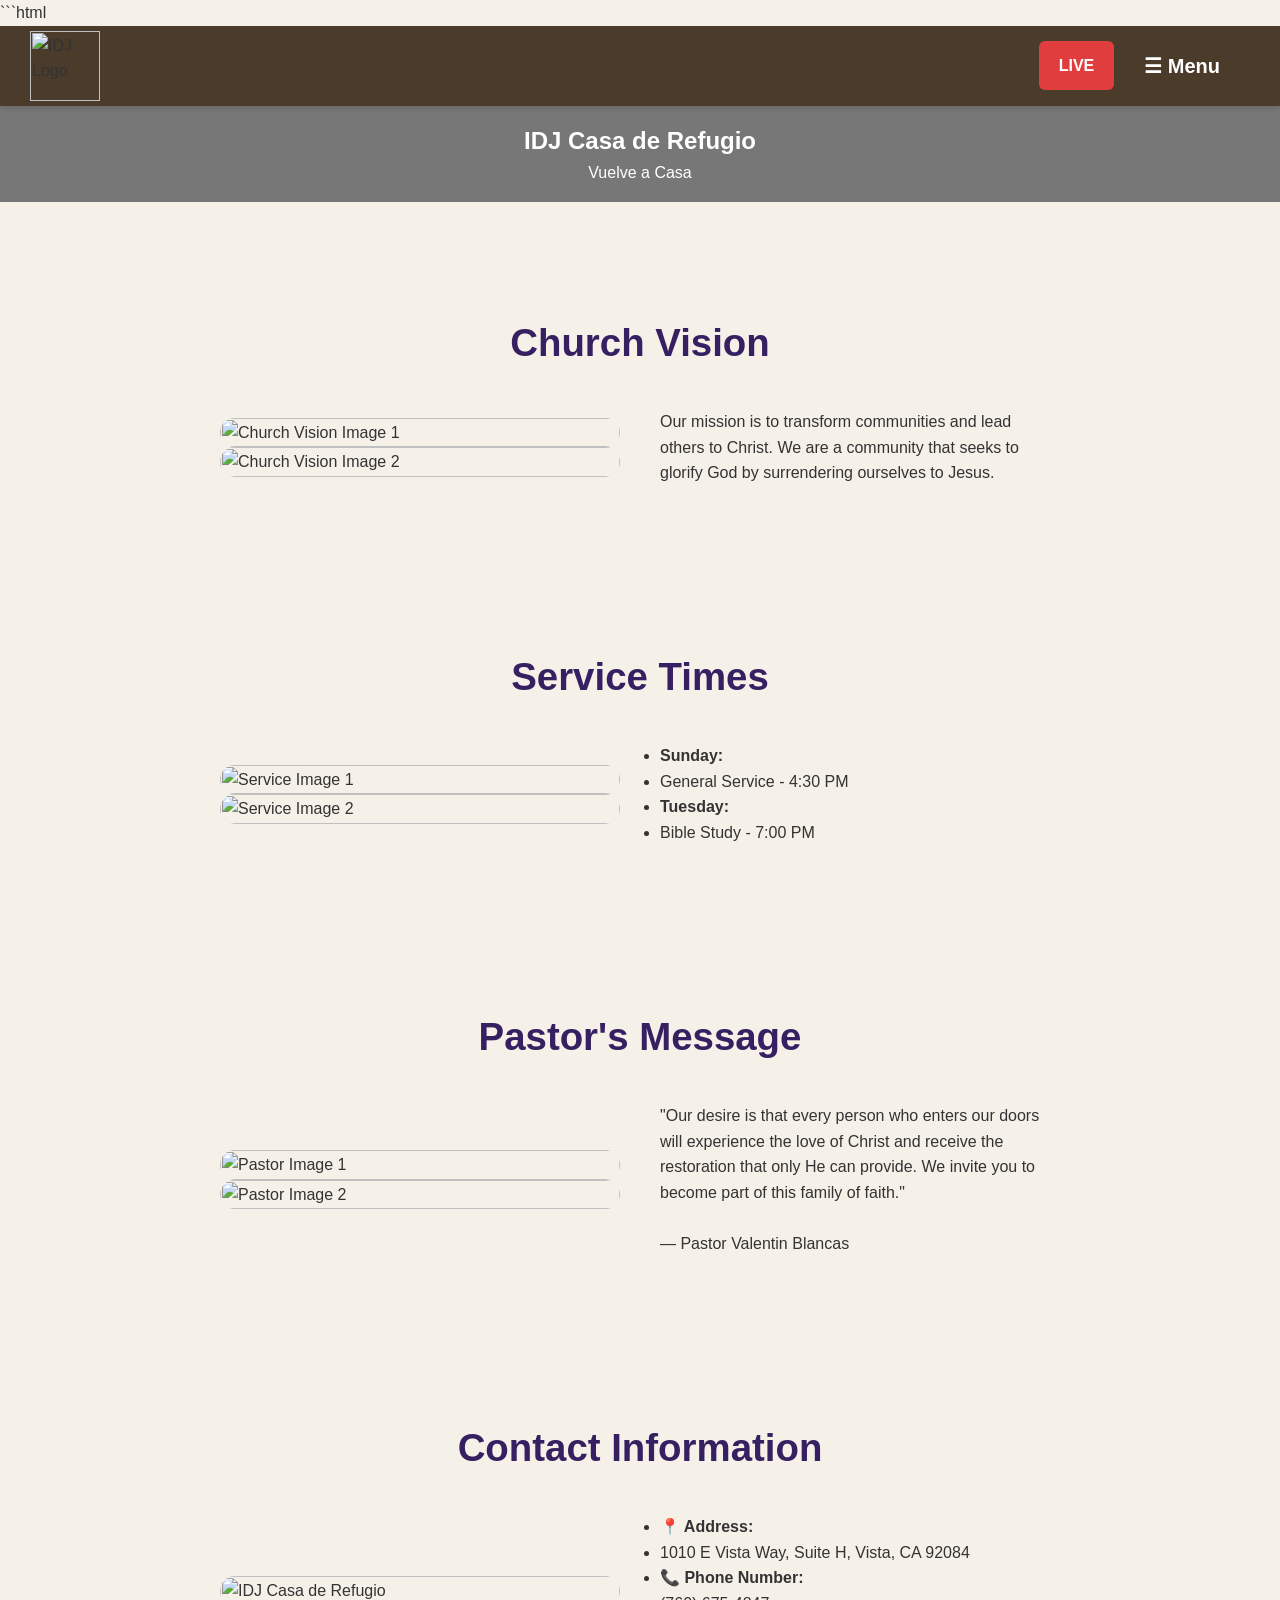
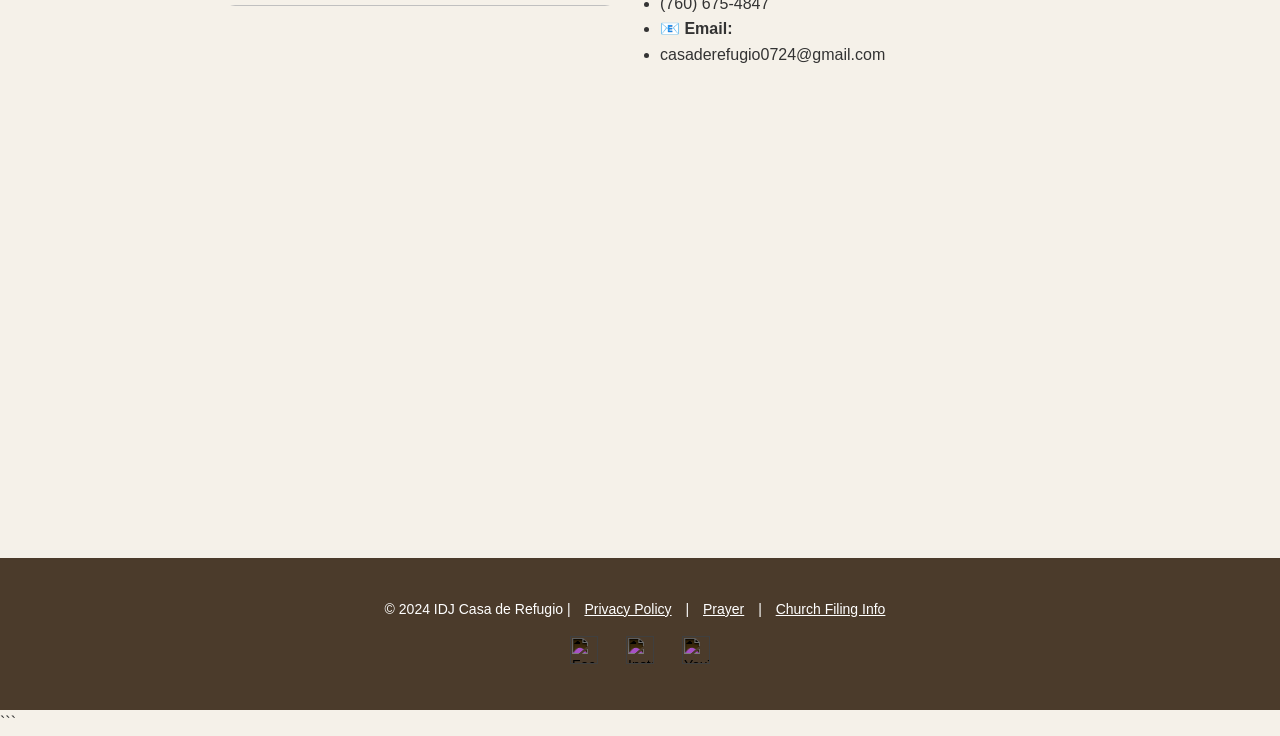
==== commit 7f0abab8: "Update english1.html" ====
--- a/english1.html
+++ b/english1.html
@@ -8,6 +8,7 @@
   <title>IDJ Casa de Refugio</title>
 
   <link rel="stylesheet" href="style.css" />
+
   <link
     href="https://cdn.jsdelivr.net/npm/aos@2.3.4/dist/aos.css"
     rel="stylesheet"
@@ -16,83 +17,8 @@
 
 <body>
 
-  <nav>
-    <img
-      src="https://i.postimg.cc/43KB5mDX/idjcdr-logo-transparency-white.png"
-      alt="IDJ Logo"
-    />
-
-    <div style="display: flex; align-items: center;">
-      <a href="vivo.html" class="live-btn">LIVE</a>
-
-      <div
-        class="dropdown"
-        id="menuDropdownContainer"
-        style="position: relative;"
-      >
-        <button
-          id="menuButton"
-          class="dropbtn"
-          aria-haspopup="true"
-          aria-expanded="false"
-          type="button"
-        >
-          ☰ Menu
-        </button>
-
-        <div id="menuDropdown" class="dropdown-content">
-
-          <a href="english1.html" id="nav-welcome">
-            Home
-          </a>
-
-          <a href="pastoren.html" id="nav-pastor">
-            Pastor
-          </a>
-
-          <a href="infoen.html" id="nav-contact">
-            Information
-          </a>
-
-          <a href="galeria.html" id="nav-gallery">
-            Gallery
-          </a>
-
-          <a href="index.html" id="nav-language">
-            Español
-          </a>
-
-          <a
-            href="https://venmo.com/u/Valentin-Blancas"
-            id="nav-offering"
-            target="_blank"
-            rel="noopener noreferrer"
-            style="
-              display: flex;
-              align-items: center;
-              gap: 8px;
-              padding: 10px;
-              color: #3d94f6;
-              font-weight: bold;
-            "
-          >
-            <img
-              src="https://cdn.iconscout.com/icon/free/png-256/venmo-2-569346.png"
-              alt="Venmo"
-              style="height: 20px;"
-            />
-            Offering / Tithe
-          </a>
-
-        </div>
-      </div>
-    </div>
-  </nav>
-
-  <header>
-    <h1>IDJ Casa de Refugio</h1>
-    <p id="slogan">Come Back Home</p>
-  </header>
+  <!-- headeren.html loads here -->
+  <div id="headeren"></div>
 
 
   <main>
@@ -304,19 +230,11 @@
   </main>
 
 
+  <!-- footeren.html loads here -->
   <div id="footeren"></div>
 
 
   <script src="https://cdn.jsdelivr.net/npm/aos@2.3.4/dist/aos.js"></script>
-
-  <script>
-    AOS.init({
-      duration: 900,
-      easing: "ease-in-out",
-      once: true,
-      mirror: false
-    });
-  </script>
 
   <script src="script.js"></script>
 
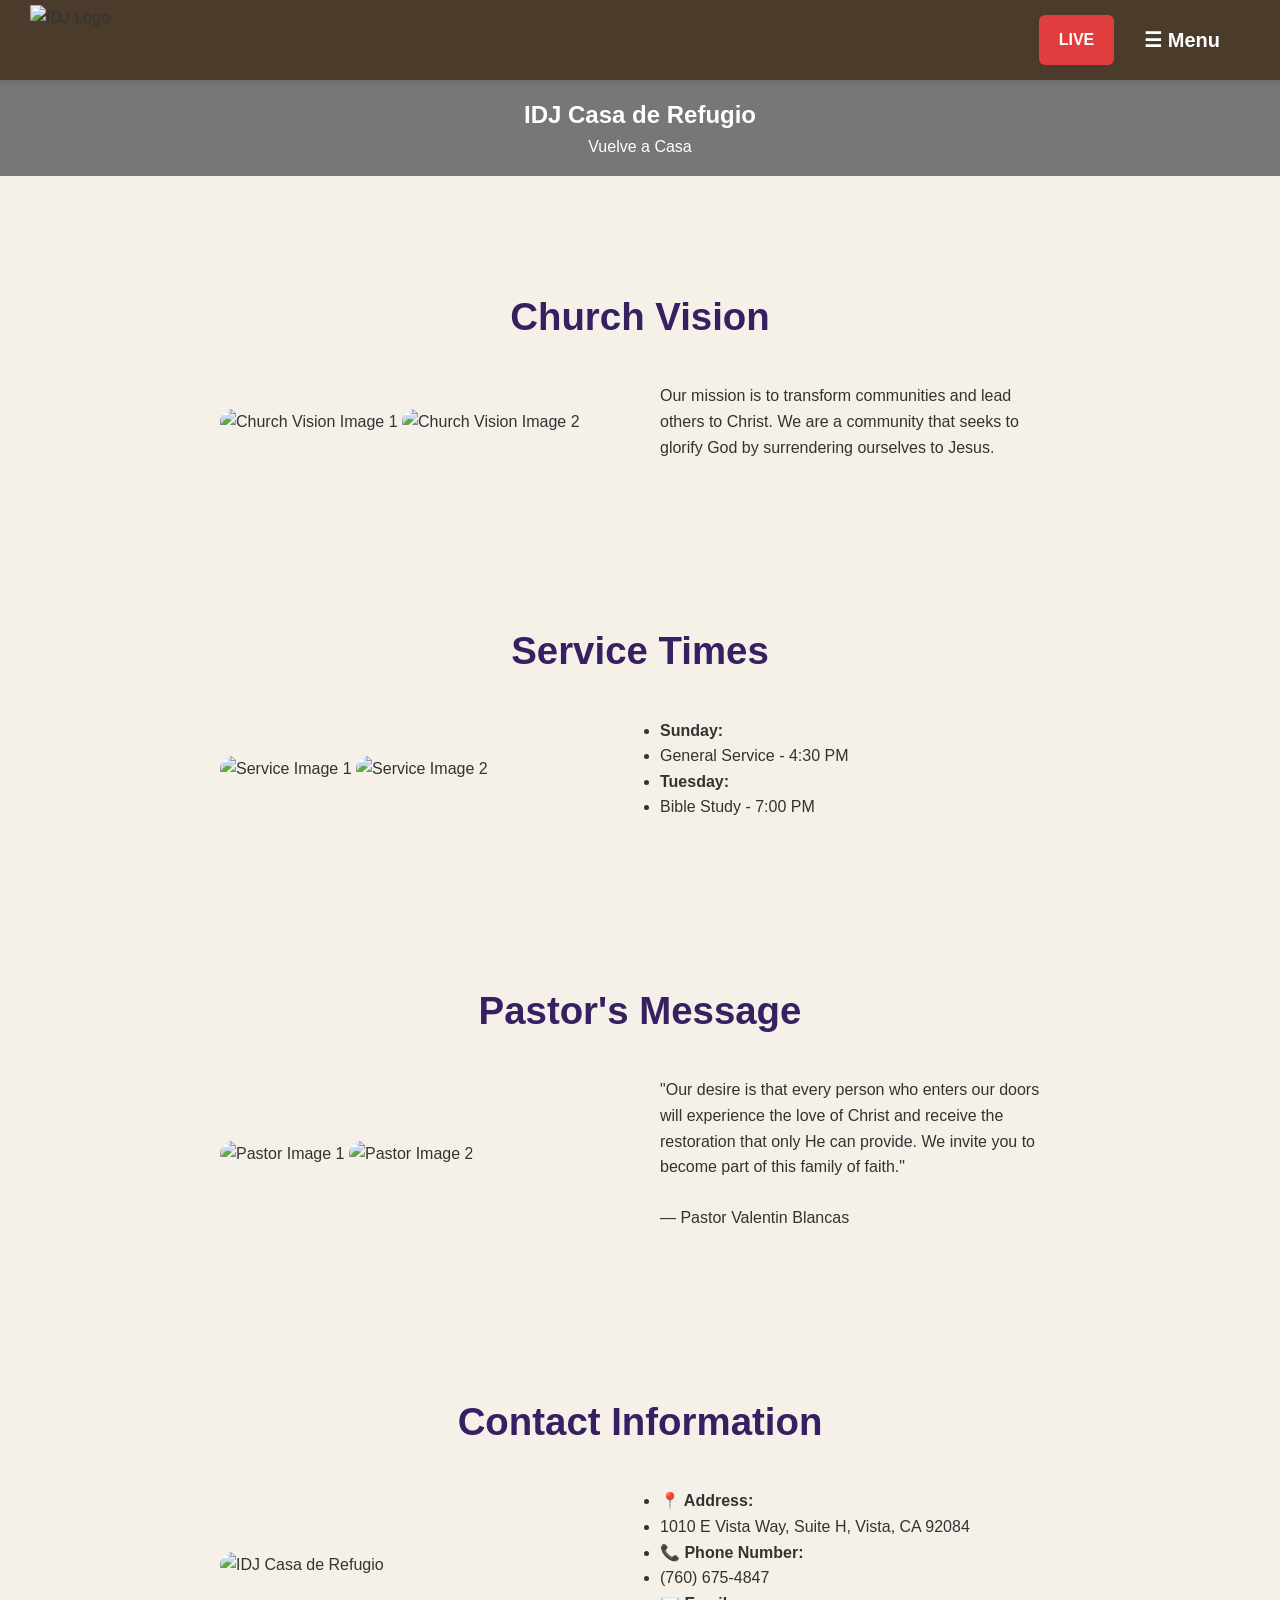
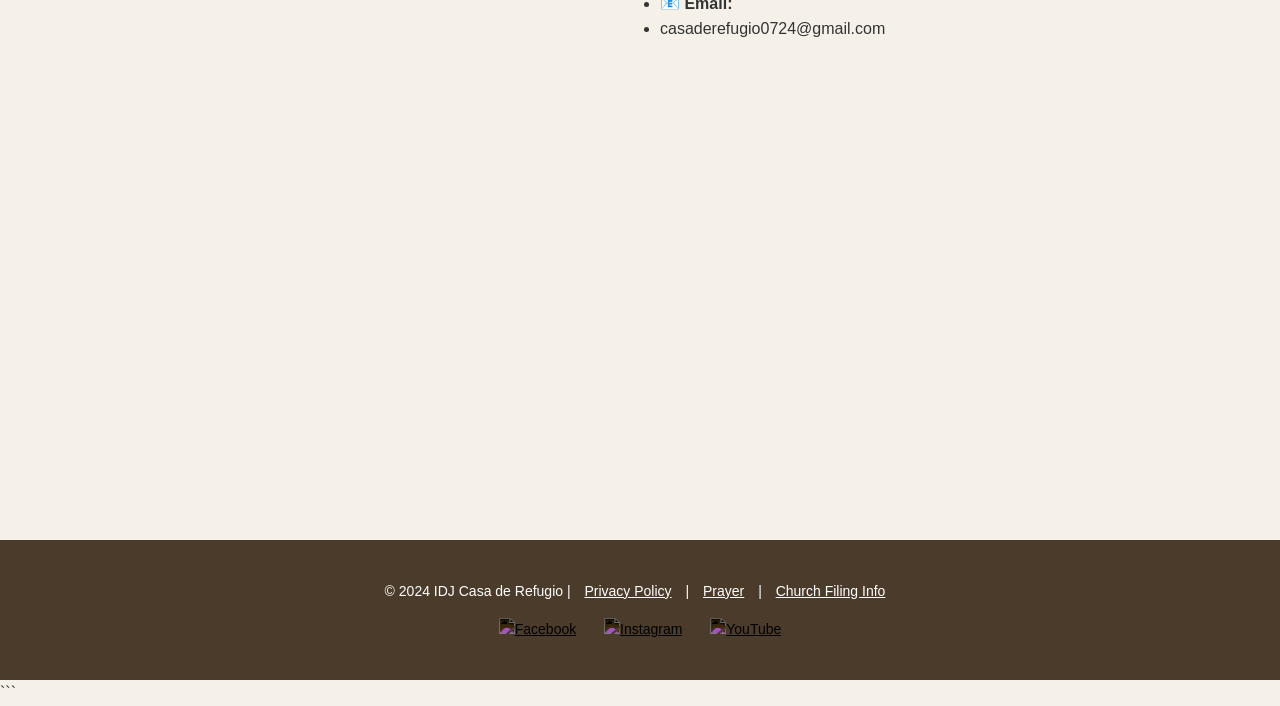
==== commit 4ccda20b: "Update english1.html" ====
--- a/english1.html
+++ b/english1.html
@@ -1,4 +1,3 @@
-```html
 <!DOCTYPE html>
 <html lang="en">
 <head>
